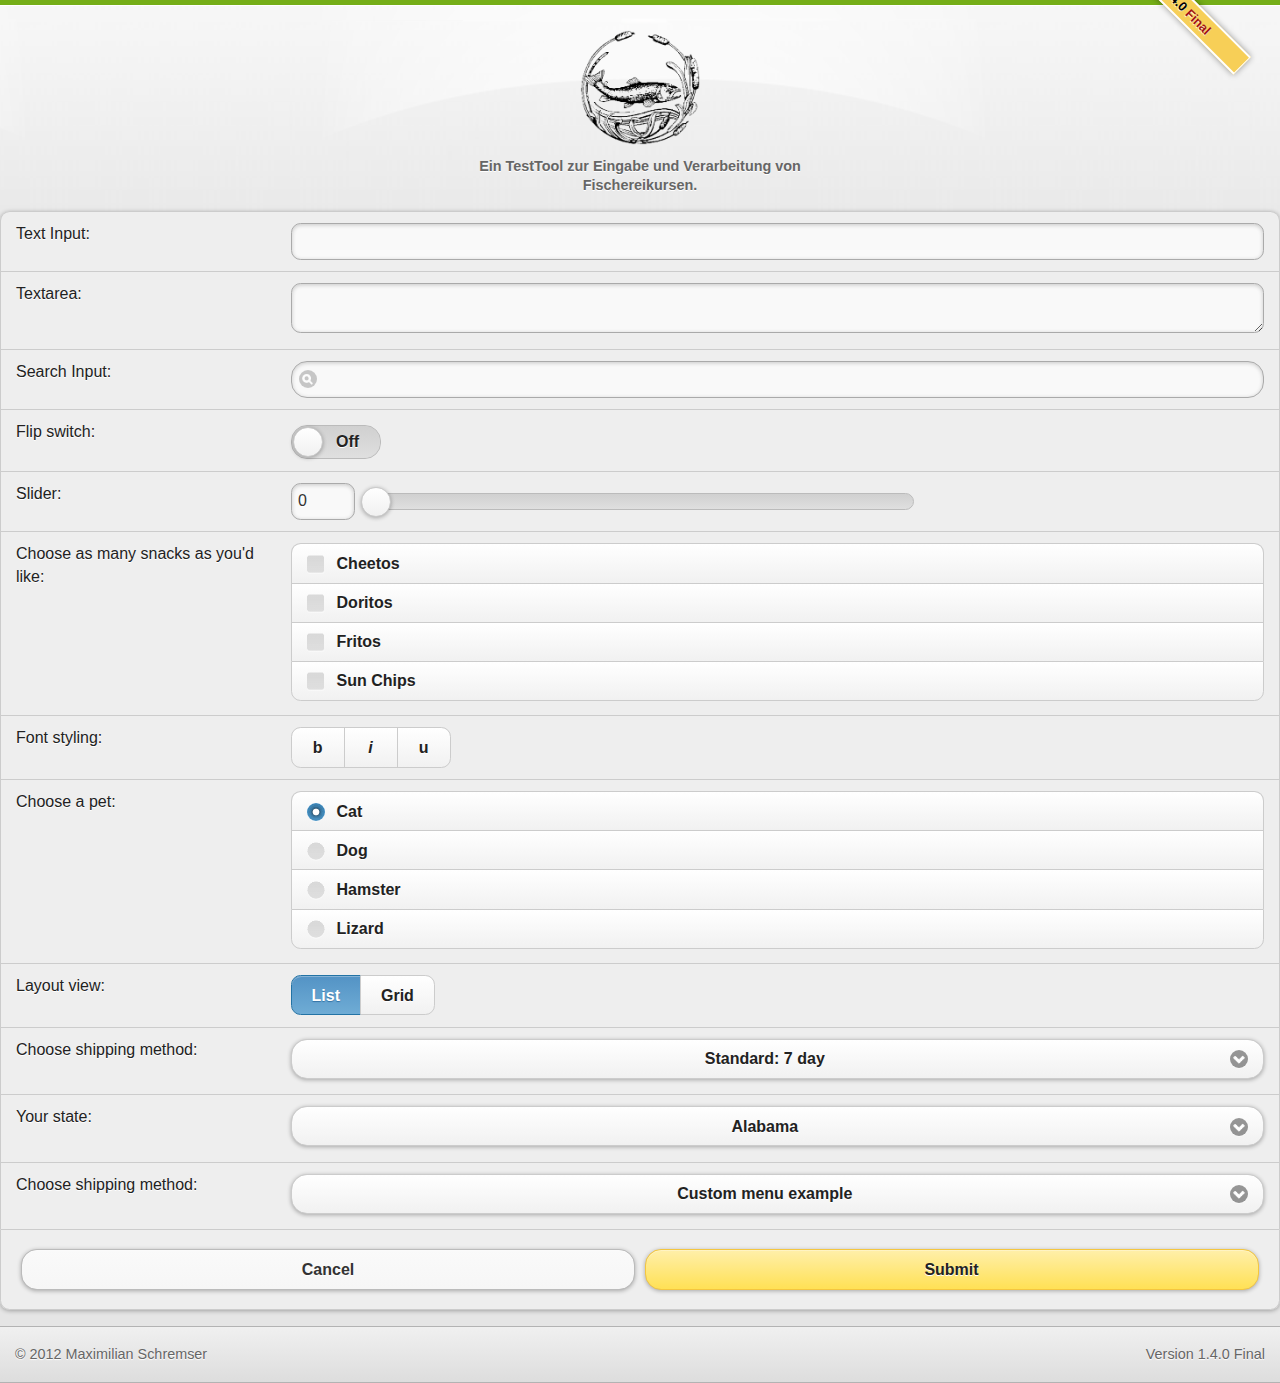
==== assets/www/fragebogen.html @ a7f3a135 "testing cordova" ====
<!DOCTYPE html>
<html xmlns="http://www.w3.org/1999/html">
<head>
    <meta charset="utf-8">
    <meta name="viewport" content="width=device-width, initial-scale=1">
    <title>ÖFG TestTool</title>
    <link rel="stylesheet" href="css/themes/default/jquery.mobile-1.2.0.css"/>
    <link rel="stylesheet" href="css/jqm-docs.css"/>
    <script src="js/jquery.js"></script>
    <script src="js/jqm-docs.js"></script>
    <script src="js/jquery.mobile-1.2.0.js"></script>
    <script src="js/cordova-2.2.0.js"></script>
    <script type="text/javascript" charset="utf-8">
        $.mobile.version = "1.4.0-Final";

        document.addEventListener("deviceready", onDeviceReady, false);
        function onDeviceReady() {
        }

        function submitLogin() {
            alert(123);
        }
    </script>
</head>
<body>
<div data-role="page" class="type-home">
    <div data-role="content">
        <p class="jqm-version"></p>

        <div id="jqm-homeheader">
            <h1 id="jqm-logo"><img src="css/images/oefg1880_logo.png" alt="&Ouml;FG TestTool"/></h1>

            <p>Ein TestTool zur Eingabe und Verarbeitung von Fischereikursen.</p>
        </div>

        <form>
            <ul data-role="listview" data-inset="true">
                <li data-role="fieldcontain">
                    <label for="name">Text Input:</label>
                    <input type="text" name="name" id="name" value=""  />

                </li>
                <li data-role="fieldcontain">
                    <label for="textarea">Textarea:</label>
                    <textarea cols="40" rows="8" name="textarea" id="textarea"></textarea>
                </li>
                <li data-role="fieldcontain">
                    <label for="search">Search Input:</label>

                    <input type="search" name="password" id="search" value=""  />
                </li>
                <li data-role="fieldcontain">
                    <label for="slider2">Flip switch:</label>
                    <select name="slider2" id="slider2" data-role="slider">
                        <option value="off">Off</option>
                        <option value="on">On</option>

                    </select>
                </li>
                <li data-role="fieldcontain">
                    <label for="slider">Slider:</label>
                    <input type="range" name="slider" id="slider" value="0" min="0" max="100"  />
                </li>
                <li data-role="fieldcontain">
                    <fieldset data-role="controlgroup">

                        <legend>Choose as many snacks as you'd like:</legend>
                        <input type="checkbox" name="checkbox-1a" id="checkbox-1a" class="custom" />
                        <label for="checkbox-1a">Cheetos</label>

                        <input type="checkbox" name="checkbox-2a" id="checkbox-2a" class="custom" />
                        <label for="checkbox-2a">Doritos</label>

                        <input type="checkbox" name="checkbox-3a" id="checkbox-3a" class="custom" />
                        <label for="checkbox-3a">Fritos</label>


                        <input type="checkbox" name="checkbox-4a" id="checkbox-4a" class="custom" />
                        <label for="checkbox-4a">Sun Chips</label>
                    </fieldset>
                </li>

                <li data-role="fieldcontain">
                    <fieldset data-role="controlgroup" data-type="horizontal">
                        <legend>Font styling:</legend>
                        <input type="checkbox" name="checkbox-6" id="checkbox-6" class="custom" />

                        <label for="checkbox-6">b</label>

                        <input type="checkbox" name="checkbox-7" id="checkbox-7" class="custom" />
                        <label for="checkbox-7"><em>i</em></label>

                        <input type="checkbox" name="checkbox-8" id="checkbox-8" class="custom" />
                        <label for="checkbox-8">u</label>
                    </fieldset>
                </li>

                <li data-role="fieldcontain">
                    <fieldset data-role="controlgroup">
                        <legend>Choose a pet:</legend>
                        <input type="radio" name="radio-choice-1" id="radio-choice-1" value="choice-1" checked="checked" />
                        <label for="radio-choice-1">Cat</label>

                        <input type="radio" name="radio-choice-1" id="radio-choice-2" value="choice-2"  />
                        <label for="radio-choice-2">Dog</label>

                        <input type="radio" name="radio-choice-1" id="radio-choice-3" value="choice-3"  />
                        <label for="radio-choice-3">Hamster</label>

                        <input type="radio" name="radio-choice-1" id="radio-choice-4" value="choice-4"  />
                        <label for="radio-choice-4">Lizard</label>
                    </fieldset>
                </li>


                <li data-role="fieldcontain">

                    <fieldset data-role="controlgroup" data-type="horizontal">
                        <legend>Layout view:</legend>
                        <input type="radio" name="radio-choice-b" id="radio-choice-c" value="on" checked="checked" />
                        <label for="radio-choice-c">List</label>
                        <input type="radio" name="radio-choice-b" id="radio-choice-d" value="off" />
                        <label for="radio-choice-d">Grid</label>
                    </fieldset>

                </li>

                <li data-role="fieldcontain">
                    <label for="select-choice-1" class="select">Choose shipping method:</label>
                    <select name="select-choice-1" id="select-choice-1">
                        <option value="standard">Standard: 7 day</option>
                        <option value="rush">Rush: 3 days</option>
                        <option value="express">Express: next day</option>

                        <option value="overnight">Overnight</option>
                    </select>
                </li>

                <li data-role="fieldcontain">
                    <label for="select-choice-3" class="select">Your state:</label>
                    <select name="select-choice-3" id="select-choice-3">
                        <option value="AL">Alabama</option>

                        <option value="AK">Alaska</option>
                        <option value="AZ">Arizona</option>
                        <option value="AR">Arkansas</option>
                        <option value="CA">California</option>
                        <option value="CO">Colorado</option>
                        <option value="CT">Connecticut</option>

                        <option value="DE">Delaware</option>
                        <option value="FL">Florida</option>
                        <option value="GA">Georgia</option>
                        <option value="HI">Hawaii</option>
                        <option value="ID">Idaho</option>
                        <option value="IL">Illinois</option>

                        <option value="IN">Indiana</option>
                        <option value="IA">Iowa</option>
                        <option value="KS">Kansas</option>
                        <option value="KY">Kentucky</option>
                        <option value="LA">Louisiana</option>
                        <option value="ME">Maine</option>

                        <option value="MD">Maryland</option>
                        <option value="MA">Massachusetts</option>
                        <option value="MI">Michigan</option>
                        <option value="MN">Minnesota</option>
                        <option value="MS">Mississippi</option>
                        <option value="MO">Missouri</option>

                        <option value="MT">Montana</option>
                        <option value="NE">Nebraska</option>
                        <option value="NV">Nevada</option>
                        <option value="NH">New Hampshire</option>
                        <option value="NJ">New Jersey</option>
                        <option value="NM">New Mexico</option>

                        <option value="NY">New York</option>
                        <option value="NC">North Carolina</option>
                        <option value="ND">North Dakota</option>
                        <option value="OH">Ohio</option>
                        <option value="OK">Oklahoma</option>
                        <option value="OR">Oregon</option>

                        <option value="PA">Pennsylvania</option>
                        <option value="RI">Rhode Island</option>
                        <option value="SC">South Carolina</option>
                        <option value="SD">South Dakota</option>
                        <option value="TN">Tennessee</option>
                        <option value="TX">Texas</option>

                        <option value="UT">Utah</option>
                        <option value="VT">Vermont</option>
                        <option value="VA">Virginia</option>
                        <option value="WA">Washington</option>
                        <option value="WV">West Virginia</option>
                        <option value="WI">Wisconsin</option>

                        <option value="WY">Wyoming</option>
                    </select>
                </li>

                <li data-role="fieldcontain">
                    <label for="select-choice-a" class="select">Choose shipping method:</label>
                    <select name="select-choice-a" id="select-choice-a" data-native-menu="false">
                        <option>Custom menu example</option>

                        <option value="standard">Standard: 7 day</option>
                        <option value="rush">Rush: 3 days</option>
                        <option value="express">Express: next day</option>
                        <option value="overnight">Overnight</option>
                    </select>
                </li>

                <li class="ui-body ui-body-b">
                    <fieldset class="ui-grid-a">
                        <div class="ui-block-a"><button type="reset" data-theme="d" data-rel="back">Cancel</button></div>
                        <div class="ui-block-b"><button type="submit" data-theme="e">Submit</button></div>
                    </fieldset>
                </li>

            </ul>


        </form>

    </div>

    <div data-role="footer" class="footer-docs" data-theme="c">
        <p class="jqm-version"></p>

        <p>&copy; 2012 Maximilian Schremser</p>
    </div>

</div>
<!-- /page -->

<div data-role="page" id="error" data-theme="e">

    <div data-role="header" data-theme="b">
        <h1>Log In to <i>TestToolService</i></h1>

    </div>
    <!-- /header -->

    <div data-role="content" data-theme="b">
        <form method="post" action="login.jsp" class="ui-body ui-body-b ui-corner-all" onsubmit="return submitLogin()">
            <h2>Log In</h2>

            <fieldset>
                <div data-role="fieldcontain">
                    <label for="username" class="ui-input-text">Username:</label>
                    <input type="text" name="username" id="username" placeholder=""/>
                    <label for="password" class="select">Password:</label>
                    <input type="password" name="password" id="password" placeholder=""/>
                    <label for="service" class="select">Service:</label>
                    <input type="text" name="service" id="service" placeholder=""/>
                </div>
                <button type="submit" data-theme="b" name="submit" value="submit-value">Submit</button>
            </fieldset>
        </form>
    </div>
    <!-- /content -->


    <div data-role="footer" data-theme="b">
        <h4></h4>
    </div>
    <!-- /footer -->
</div>
<!-- /page popup -->
</body>
</html>
---- assets/www/css/jqm-docs.css ----
/* jqm docs css

Beware: lots of last-minute CSS going on in here 
cobblers, shoes, 
*/

body { background: #f9f9f9; padding:13px; }
body.ui-mobile-viewport { padding: 0; }
body, input, textarea, select, button { font-family: Helvetica, Arial, san-serif; }
.ui-mobile .type-home .ui-content { margin: 0; background: #e5e5e5 url(../images/jqm-sitebg.png) top center repeat-x; }
.ui-mobile #jqm-homeheader { padding: 40px 10px 0; text-align: center;  margin: 0 auto; }
.ui-mobile #jqm-homeheader h1 { margin: 0 0 ; }
.ui-mobile #jqm-homeheader p { margin: .3em 0 0; line-height: 1.3; font-size: .9em; font-weight: bold; color: #666; }

.type-home .ui-content .jqm-version {
	display: block;
	position: absolute;
	width: 96px;
	border: solid #fff;
	border-width: 2px 1px;
	padding: .25em 2.25em;
	margin: 0 15px 0 0;
	right: 0;
	top: -2px;
	background: #f7cf57;
	color: #000;
	font-size: .8em;
	font-weight: bold;
	text-align: center;
	text-shadow: 0 1px 1px #fff;
	z-index: 9;
	-webkit-transform: rotate(45deg) translate(4.8em,-1em);
	-moz-transform: rotate(45deg) translate(4.8em,-1em);
	-ms-transform: rotate(45deg) translate(4.8em,-1em);
	-o-transform: rotate(45deg) translate(4.8em,-1em);
	transform: rotate(45deg);
	-webkit-box-shadow: 0 0 6px rgba(0,0,0,.40);
	-moz-box-shadow: 0 0 6px rgba(0,0,0,.40);
	-o-box-shadow: 0 0 6px rgba(0,0,0,.40);
	box-shadow: 0 0 6px rgba(0,0,0,.40);
}
.type-home .ui-content .jqm-version b {
	color: #a21412;
	font-weight: bold;
}

.footer-docs {
	padding: 5px 0;
	clear:both;
	color:#666;
}
.footer-docs p {
	font-weight: normal;
	font-size: .9em;
}
.ui-mobile-viewport .footer-docs p {
	margin: .5em 15px;	
}
.ui-mobile-viewport .footer-docs p.jqm-version {
	font-weight: bold;
}
@media all and (min-width:650px) {
	.ui-mobile-viewport .footer-docs {
		overflow: hidden;		
	}
	.ui-mobile-viewport .footer-docs p {
		margin: 1em 15px;
		float: left;		
	}
	.ui-mobile-viewport .footer-docs p.jqm-version {
		float: right;
		font-weight: normal;
	}
}

h2 { margin:1.2em 0 .4em 0; }
p code { font-size:1.2em; font-weight:bold; } 
h4 code {font-size:1.2em; font-weight:bold; }

dt { font-weight: bold; margin: 2em 0 .5em; }
dt code, dd code { font-size:1.3em; line-height:150%; }
pre { white-space: pre; white-space: pre-wrap; word-wrap: break-word; }
strong { font-weight: bold; }

#jqm-homeheader img { width: 120px; height: 115px; margin-top:30px; }
img { max-width: 100%; }

/* fluid images moved from jquery.mobile.core.css*/
.ui-mobile img {
	max-width: 100%;
}

.ui-header .jqm-home { top: 0; }
nav { margin: 0; }

p.intro {
	font-size: .96em;
	line-height: 1.3;
	border-top: 1px solid #75ae18;
	border-bottom: 0;
	background: none;
	margin: 1.5em 0;
	padding: 1.5em 15px 0;
}
p.intro strong {
	color:  #F7CF57;
}

.type-interior .content-secondary {
	border-right: 0;
	border-left: 0;
	margin: 10px -15px 0;
	background: #fff;
	border-top: 1px solid #ccc;
}
.type-home .ui-content {
	margin-top: 5px;
	overflow: hidden;
	position: relative;
}
.type-interior .ui-content {
	padding-bottom: 0;
}
.content-secondary .ui-collapsible {
	padding: 10px 15px;
}
.content-secondary .ui-collapsible-inset {
	margin: 0;
}
.content-secondary .ui-collapsible-content {
	padding: 0;
	background: none;
}
.content-secondary .ui-listview {
	margin: 0;
}
/* new API additions */

dt {  
	margin: 35px 0 15px 0; 
	background-color:#ddd; 
	font-weight:normal;
}
dt code { 
	display:inline-block; 
	font-weight:bold;
	color:#56A00E; 
	padding:3px 7px; 
	margin-right:10px; 
	background-color:#fff; 
}
dd { 
	margin-bottom:10px; 
}
dd .default { font-weight:bold; }
dd pre { 
	margin:0 0 0 0; 
}
dd code { font-weight: normal; }
dd pre code { 
	margin:0; 
	border:none; 
	font-weight:normal; 
	font-size:100%; 
	background-color:transparent; 
}
dd h4 { margin:15px 0 0 0; }
		
.localnav {
	margin:0 0 20px 0;
}
.ui-mobile-viewport .localnav li {
	float:left;
}
.localnav .ui-btn-inner { 
	padding: .6em 10px; 
	font-size:80%; 
}

/* custom dialog for the photos sharing */
.ui-dialog.dialog-actionsheet .ui-dialog-contain {
	margin-top: 0;
}

/* popup examples */
.type-interior .ui-popup-container .ui-content { padding: 15px !important; }

/* F bar theme - just for the docs overview headers */
.ui-bar-f {
	border: 1px solid #56A00E;
	background: 			#74b042;
	color: 					#fff;
	font-weight: bold;
	text-shadow: 0 1px 1px #335413;	
	background-image: -webkit-gradient(linear, left top, left bottom, from(#74b042), to(#56A00E)); /* Saf4+, Chrome */
	background-image: -webkit-linear-gradient(#74b042, #56A00E); /* Chrome 10+, Saf5.1+ */
	background-image:    -moz-linear-gradient(#74b042, #56A00E); /* FF3.6 */
	background-image:     -ms-linear-gradient(#74b042, #56A00E); /* IE10 */
	background-image:      -o-linear-gradient(#74b042, #56A00E); /* Opera 11.10+ */
	background-image:         linear-gradient(#74b042, #56A00E);		
}
.ui-bar-f, 
.ui-bar-f input, 
.ui-bar-f select, 
.ui-bar-f textarea, 
.ui-bar-f button {
	font-family: Helvetica, Arial, sans-serif /*{global-font-family}*/;
}

.ui-bar-f,
.ui-bar-f .ui-link-inherit {
	color: 					#fff;
}
.ui-bar-f .ui-link {
	color: 					#fff;
	font-weight: bold;
}
.ui-btn-up-f {
	border: 1px solid 		#3B6F07;
	background: 			#56A00E;
	font-weight: bold;
	color: 					#fff;
	text-shadow: 0 1px 1px #234403;
	background-image: -webkit-gradient(linear, left top, left bottom, from(#74b042), to(#56A00E)); /* Saf4+, Chrome */
	background-image: -webkit-linear-gradient(#74b042, #56A00E); /* Chrome 10+, Saf5.1+ */
	background-image:    -moz-linear-gradient(#74b042, #56A00E); /* FF3.6 */
	background-image:     -ms-linear-gradient(#74b042, #56A00E); /* IE10 */
	background-image:      -o-linear-gradient(#74b042, #56A00E); /* Opera 11.10+ */
	background-image:         linear-gradient(#74b042, #56A00E);
}
.ui-btn-up-f a.ui-link-inherit {
	color: 					#fff;
}
.ui-btn-hover-f {
	border: 1px solid 		#3B6F07;
	background: 			#6EBC1F;
	font-weight: bold;
	color: 					#fff;
	text-shadow: 0 1px 1px #234403;
	background-image: -webkit-gradient(linear, left top, left bottom, from(#8FC963), to(#6EBC1F)); /* Saf4+, Chrome */
	background-image: -webkit-linear-gradient(#8FC963, #6EBC1F); /* Chrome 10+, Saf5.1+ */
	background-image:    -moz-linear-gradient(#8FC963, #6EBC1F); /* FF3.6 */
	background-image:     -ms-linear-gradient(#8FC963, #6EBC1F); /* IE10 */
	background-image:      -o-linear-gradient(#8FC963, #6EBC1F); /* Opera 11.10+ */
	background-image:         linear-gradient(#8FC963, #6EBC1F);
}
.ui-btn-hover-f a.ui-link-inherit {
	color: 					#fff;
}
.ui-btn-down-f {
	border: 1px solid 		#3B6F07;
	background: 			#3d3d3d;
	font-weight: bold;
	color: 					#fff;
	text-shadow: 0 1px 1px #234403;
	background-image: -webkit-gradient(linear, left top, left bottom, from(#56A00E), to(#64A234)); /* Saf4+, Chrome */
	background-image: -webkit-linear-gradient(#56A00E, #64A234); /* Chrome 10+, Saf5.1+ */
	background-image:    -moz-linear-gradient(#56A00E, #64A234); /* FF3.6 */
	background-image:     -ms-linear-gradient(#56A00E, #64A234); /* IE10 */
	background-image:      -o-linear-gradient(#56A00E, #64A234); /* Opera 11.10+ */
	background-image:         linear-gradient(#56A00E, #64A234);
}
.ui-btn-down-f a.ui-link-inherit {
	color: 					#fff;
}
.ui-btn-up-f,
.ui-btn-hover-f,
.ui-btn-down-f {
	font-family: Helvetica, Arial, sans-serif;
	text-decoration: none;
}


/* docs site layout */

@media all and (min-width: 650px){
	
	.type-home .ui-content {
		margin-top: 5px;
	}
	.ui-mobile #jqm-homeheader {
		max-width: 340px;
	}
	p.intro {
		margin: 2em 0;
	}
	.type-home .ui-content,
	.type-interior > .ui-content {
		padding: 0;
	}
	.type-interior > .ui-content {
		overflow: hidden;
	}
	.content-secondary {
		text-align: left;
		float: left;
		width: 45%;
	}
	.content-secondary,
	.type-interior .content-secondary {
		margin: 30px 0 20px 2%;
		padding: 20px 4% 0 0;
		background: none;
		border-top: none;
		position: relative;
	}
	.type-interior .content-secondary::after {
		content: "";
		display: inline-block;
		position: absolute;
		top: 0;
		right: 0;
		height: 1px;
		width: 1px;
		margin-bottom: -9999px;
		padding-bottom: 9999px;
		background: #bbb;
	}
	.type-index .content-secondary {
		padding: 0;
	}
	.content-secondary .ui-collapsible {
		margin: 0;
		padding: 0;
	}
	.content-secondary .ui-collapsible-content {
		border-left: none;
		border-right: none;
	}
	.type-index .content-secondary .ui-listview {
		margin: 0;
	}
	.ui-mobile #jqm-homeheader {
		padding: 0;
	}
	.content-primary {
		width: 45%;
		float: right;
		margin-top: 30px;
		margin-right: 1%;
		padding-right: 1%;
	}
	.content-primary ul:first-child {
		margin-top: 0;
	}
	/* collapsible non-inset example */
	.content-primary .ui-collapsible-content ul:first-child {
		margin-top: -10px;
	}
	.content-secondary h2 {
		position: absolute;
		left: -9999px;
	}
	.type-interior .content-primary {
		padding: 1.5em 6% 3em 0;
		margin: 0;
	}
	/* fix up the collapsibles - expanded on desktop */
	.content-secondary .ui-collapsible-inset {
		margin-bottom: -1px;
	}
	.content-secondary .ui-collapsible-heading {
		display: none;
	}
	.content-secondary .ui-collapsible-contain {
		margin:0;
	}
	.content-secondary .ui-collapsible-content {
		display: block;
		margin: 0;
		padding: 0;
	}
	.content-secondary .ui-collapsible-content,
	.content-secondary .ui-collapsible-content > .ui-listview .ui-li-last {
		border-bottom-left-radius: 0;
		border-bottom-right-radius: 0;
	}
	.type-interior  .content-secondary .ui-li-divider {
		padding-top: 1em;
		padding-bottom: 1em;
	}
	.type-interior .content-secondary {
		margin: 0;
		padding: 0;
	}
	
}
@media all and (min-width: 750px){
	.type-home .ui-content {
		background-position: 39%;
	}
	.content-secondary {
		width: 34%;
	}
	.content-primary {
		width: 56%;
		padding-right: 1%;
	}
}

@media all and (min-width: 1200px){
	.type-home .ui-content{
		background-position: 38.5%;
	}
	.content-secondary {
		width: 30%;
		padding-right:6%;
		margin: 30px 0 20px 5%;
	}
	.type-interior .content-secondary {
		margin: 0;
		padding: 0;
	}
	.content-primary {
		width: 50%;
		margin-right: 5%;
		padding-right: 3%;
	}
	.type-interior .content-primary {
		width: 60%;
	}
}

/* reset for popup examples */
.type-interior .ui-popup.ui-content,
.type-interior .ui-popup .ui-content {
	background-position: 0 0;
	background-repeat: no-repeat;
	overflow: visible;
}

/* tables documenting enum-type settings */
.enum-value {
	vertical-align: top;
	white-space: nowrap;
}

/* Navbar examples */
.content-primary > .ui-header,
.content-primary > .ui-footer {
	overflow: hidden;
}

/* list styles */
ul { margin:0; padding-left:0; }
ul li { list-style:none; padding:.7em 0; margin:0; border-bottom:1px solid #e3e3e3; }
ul ul li { border: none;}

dl dd ul { padding-left: 40px; }
dl dd ul li { list-style: disc; }
dl dd ul li li { list-style: circle; }
dl dd ul li li li { list-style: square; }
dl dd ul li { border: none; }

.ui-mobile-viewport .localnav li {
	border: none;	
}
 label {
     margin-top: 100px;
 }
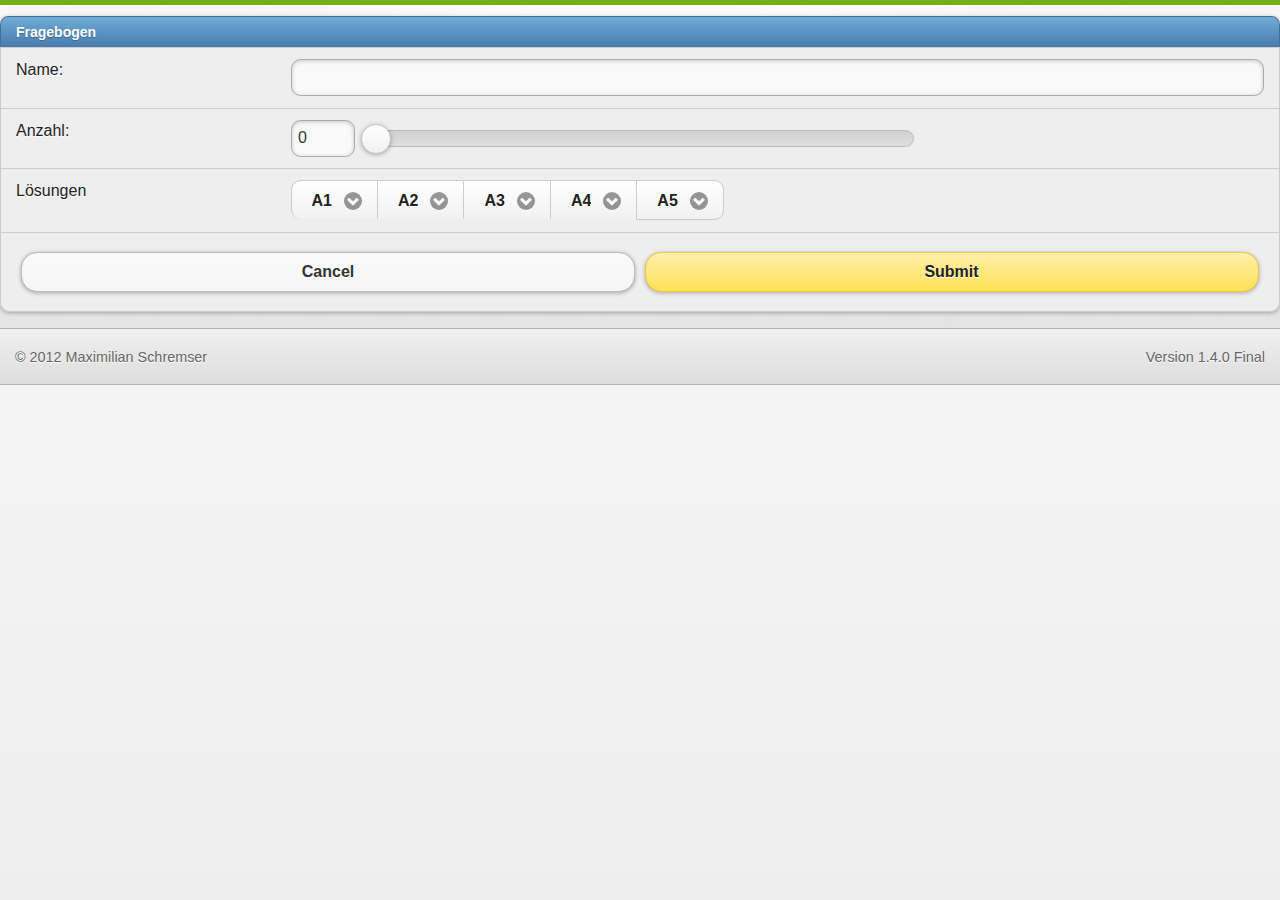
==== commit 98edf52e: "testing cordova" ====
--- a/assets/www/fragebogen.html
+++ b/assets/www/fragebogen.html
@@ -25,198 +25,71 @@
 <body>
 <div data-role="page" class="type-home">
     <div data-role="content">
-        <p class="jqm-version"></p>
+        <!--<p class="jqm-version"></p>-->
 
-        <div id="jqm-homeheader">
-            <h1 id="jqm-logo"><img src="css/images/oefg1880_logo.png" alt="&Ouml;FG TestTool"/></h1>
+        <!--<div id="jqm-homeheader">-->
+        <!--<h1 id="jqm-logo"><img src="css/images/oefg1880_logo.png" alt="&Ouml;FG TestTool"/></h1>-->
 
-            <p>Ein TestTool zur Eingabe und Verarbeitung von Fischereikursen.</p>
-        </div>
+        <!--<p>Ein TestTool zur Eingabe und Verarbeitung von Fischereikursen.</p>-->
+        <!--</div>-->
 
         <form>
             <ul data-role="listview" data-inset="true">
+                <li data-role="list-divider">Fragebogen</li>
                 <li data-role="fieldcontain">
-                    <label for="name">Text Input:</label>
-                    <input type="text" name="name" id="name" value=""  />
+                    <label for="name">Name:</label>
+                    <input type="text" name="name" id="name" value=""/>
 
                 </li>
                 <li data-role="fieldcontain">
-                    <label for="textarea">Textarea:</label>
-                    <textarea cols="40" rows="8" name="textarea" id="textarea"></textarea>
-                </li>
-                <li data-role="fieldcontain">
-                    <label for="search">Search Input:</label>
-
-                    <input type="search" name="password" id="search" value=""  />
-                </li>
-                <li data-role="fieldcontain">
-                    <label for="slider2">Flip switch:</label>
-                    <select name="slider2" id="slider2" data-role="slider">
-                        <option value="off">Off</option>
-                        <option value="on">On</option>
-
-                    </select>
-                </li>
-                <li data-role="fieldcontain">
-                    <label for="slider">Slider:</label>
-                    <input type="range" name="slider" id="slider" value="0" min="0" max="100"  />
+                    <label for="slider">Anzahl:</label>
+                    <input type="range" name="amount" id="slider" value="0" min="0" max="20"/>
                 </li>
                 <li data-role="fieldcontain">
                     <fieldset data-role="controlgroup">
-
-                        <legend>Choose as many snacks as you'd like:</legend>
-                        <input type="checkbox" name="checkbox-1a" id="checkbox-1a" class="custom" />
-                        <label for="checkbox-1a">Cheetos</label>
-
-                        <input type="checkbox" name="checkbox-2a" id="checkbox-2a" class="custom" />
-                        <label for="checkbox-2a">Doritos</label>
-
-                        <input type="checkbox" name="checkbox-3a" id="checkbox-3a" class="custom" />
-                        <label for="checkbox-3a">Fritos</label>
-
-
-                        <input type="checkbox" name="checkbox-4a" id="checkbox-4a" class="custom" />
-                        <label for="checkbox-4a">Sun Chips</label>
+                        <legend>Lösungen</legend>
+                        <div data-role="controlgroup" data-type="horizontal">
+                            <select name="A1" id="A1" data-native-menu="false" style="width: 280px">
+                                <option>A1</option>
+                                <option value="A">A</option>
+                                <option value="B">B</option>
+                                <option value="C">C</option>
+                            </select>
+                            <select name="A2" id="A2" data-native-menu="false" style="min-width: 50px">
+                                <option>A2</option>
+                                <option value="A">A</option>
+                                <option value="B">B</option>
+                                <option value="C">C</option>
+                            </select>
+                            <select name="A3" id="A3" data-native-menu="false" style="min-width: 50px">
+                                <option>A3</option>
+                                <option value="A">A</option>
+                                <option value="B">B</option>
+                                <option value="C">C</option>
+                            </select>
+                            <select name="A4" id="A4" data-native-menu="false" style="min-width: 50px">
+                                <option>A4</option>
+                                <option value="A">A</option>
+                                <option value="B">B</option>
+                                <option value="C">C</option>
+                            </select>
+                            <select name="A5" id="A5" data-native-menu="false" style="min-width: 50px">
+                                <option>A5</option>
+                                <option value="A">A</option>
+                                <option value="B">B</option>
+                                <option value="C">C</option>
+                            </select>
+                        </div>
                     </fieldset>
-                </li>
-
-                <li data-role="fieldcontain">
-                    <fieldset data-role="controlgroup" data-type="horizontal">
-                        <legend>Font styling:</legend>
-                        <input type="checkbox" name="checkbox-6" id="checkbox-6" class="custom" />
-
-                        <label for="checkbox-6">b</label>
-
-                        <input type="checkbox" name="checkbox-7" id="checkbox-7" class="custom" />
-                        <label for="checkbox-7"><em>i</em></label>
-
-                        <input type="checkbox" name="checkbox-8" id="checkbox-8" class="custom" />
-                        <label for="checkbox-8">u</label>
-                    </fieldset>
-                </li>
-
-                <li data-role="fieldcontain">
-                    <fieldset data-role="controlgroup">
-                        <legend>Choose a pet:</legend>
-                        <input type="radio" name="radio-choice-1" id="radio-choice-1" value="choice-1" checked="checked" />
-                        <label for="radio-choice-1">Cat</label>
-
-                        <input type="radio" name="radio-choice-1" id="radio-choice-2" value="choice-2"  />
-                        <label for="radio-choice-2">Dog</label>
-
-                        <input type="radio" name="radio-choice-1" id="radio-choice-3" value="choice-3"  />
-                        <label for="radio-choice-3">Hamster</label>
-
-                        <input type="radio" name="radio-choice-1" id="radio-choice-4" value="choice-4"  />
-                        <label for="radio-choice-4">Lizard</label>
-                    </fieldset>
-                </li>
-
-
-                <li data-role="fieldcontain">
-
-                    <fieldset data-role="controlgroup" data-type="horizontal">
-                        <legend>Layout view:</legend>
-                        <input type="radio" name="radio-choice-b" id="radio-choice-c" value="on" checked="checked" />
-                        <label for="radio-choice-c">List</label>
-                        <input type="radio" name="radio-choice-b" id="radio-choice-d" value="off" />
-                        <label for="radio-choice-d">Grid</label>
-                    </fieldset>
-
-                </li>
-
-                <li data-role="fieldcontain">
-                    <label for="select-choice-1" class="select">Choose shipping method:</label>
-                    <select name="select-choice-1" id="select-choice-1">
-                        <option value="standard">Standard: 7 day</option>
-                        <option value="rush">Rush: 3 days</option>
-                        <option value="express">Express: next day</option>
-
-                        <option value="overnight">Overnight</option>
-                    </select>
-                </li>
-
-                <li data-role="fieldcontain">
-                    <label for="select-choice-3" class="select">Your state:</label>
-                    <select name="select-choice-3" id="select-choice-3">
-                        <option value="AL">Alabama</option>
-
-                        <option value="AK">Alaska</option>
-                        <option value="AZ">Arizona</option>
-                        <option value="AR">Arkansas</option>
-                        <option value="CA">California</option>
-                        <option value="CO">Colorado</option>
-                        <option value="CT">Connecticut</option>
-
-                        <option value="DE">Delaware</option>
-                        <option value="FL">Florida</option>
-                        <option value="GA">Georgia</option>
-                        <option value="HI">Hawaii</option>
-                        <option value="ID">Idaho</option>
-                        <option value="IL">Illinois</option>
-
-                        <option value="IN">Indiana</option>
-                        <option value="IA">Iowa</option>
-                        <option value="KS">Kansas</option>
-                        <option value="KY">Kentucky</option>
-                        <option value="LA">Louisiana</option>
-                        <option value="ME">Maine</option>
-
-                        <option value="MD">Maryland</option>
-                        <option value="MA">Massachusetts</option>
-                        <option value="MI">Michigan</option>
-                        <option value="MN">Minnesota</option>
-                        <option value="MS">Mississippi</option>
-                        <option value="MO">Missouri</option>
-
-                        <option value="MT">Montana</option>
-                        <option value="NE">Nebraska</option>
-                        <option value="NV">Nevada</option>
-                        <option value="NH">New Hampshire</option>
-                        <option value="NJ">New Jersey</option>
-                        <option value="NM">New Mexico</option>
-
-                        <option value="NY">New York</option>
-                        <option value="NC">North Carolina</option>
-                        <option value="ND">North Dakota</option>
-                        <option value="OH">Ohio</option>
-                        <option value="OK">Oklahoma</option>
-                        <option value="OR">Oregon</option>
-
-                        <option value="PA">Pennsylvania</option>
-                        <option value="RI">Rhode Island</option>
-                        <option value="SC">South Carolina</option>
-                        <option value="SD">South Dakota</option>
-                        <option value="TN">Tennessee</option>
-                        <option value="TX">Texas</option>
-
-                        <option value="UT">Utah</option>
-                        <option value="VT">Vermont</option>
-                        <option value="VA">Virginia</option>
-                        <option value="WA">Washington</option>
-                        <option value="WV">West Virginia</option>
-                        <option value="WI">Wisconsin</option>
-
-                        <option value="WY">Wyoming</option>
-                    </select>
-                </li>
-
-                <li data-role="fieldcontain">
-                    <label for="select-choice-a" class="select">Choose shipping method:</label>
-                    <select name="select-choice-a" id="select-choice-a" data-native-menu="false">
-                        <option>Custom menu example</option>
-
-                        <option value="standard">Standard: 7 day</option>
-                        <option value="rush">Rush: 3 days</option>
-                        <option value="express">Express: next day</option>
-                        <option value="overnight">Overnight</option>
-                    </select>
                 </li>
 
                 <li class="ui-body ui-body-b">
                     <fieldset class="ui-grid-a">
-                        <div class="ui-block-a"><button type="reset" data-theme="d" data-rel="back">Cancel</button></div>
-                        <div class="ui-block-b"><button type="submit" data-theme="e">Submit</button></div>
+                        <div class="ui-block-a"><a href="#" data-role="button" data-theme="d" data-rel="back">Cancel</a>
+                        </div>
+                        <div class="ui-block-b">
+                            <button type="submit" data-theme="e">Submit</button>
+                        </div>
                     </fieldset>
                 </li>
 
